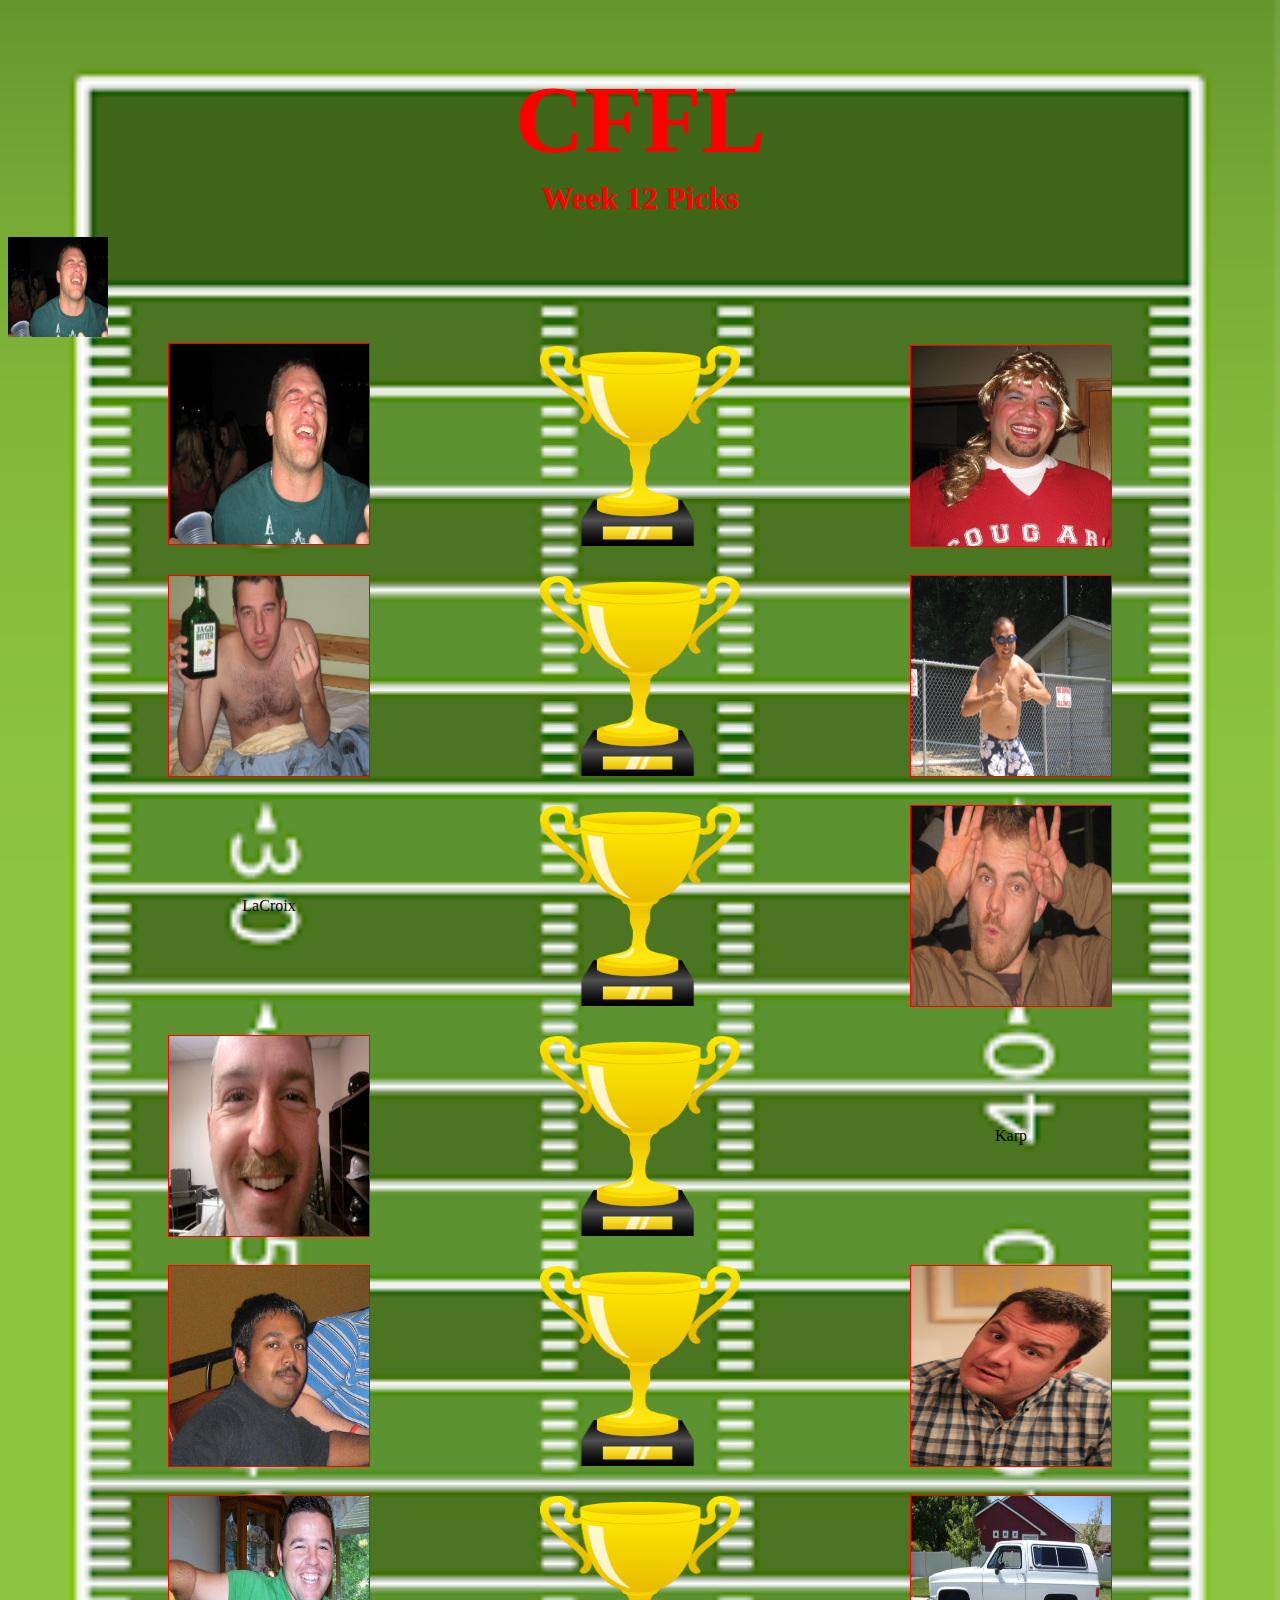
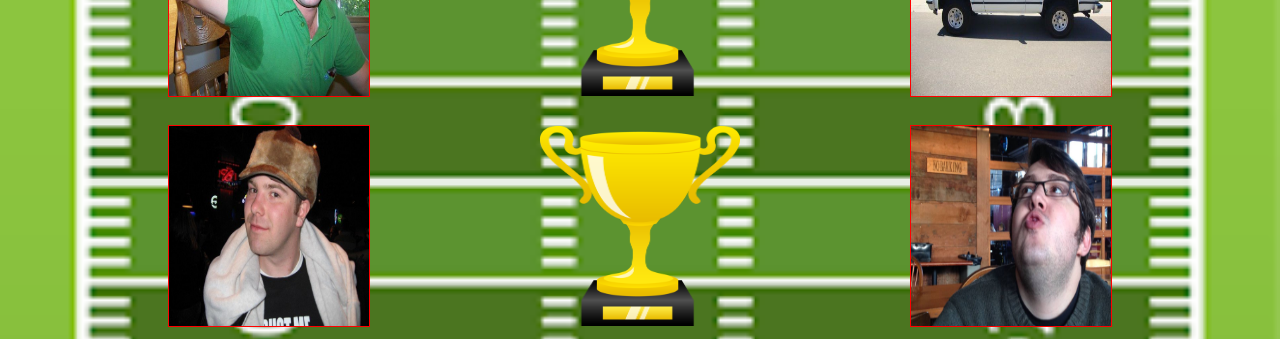
==== index.html @ 6c33d7bc "initial website basics" ====
<!DOCTYPE html>
<html>
<head>
  <link rel="stylesheet" type="text/css" media="screen" href="style.css" />
  <title>
    CFFL Week 12 Picks
  </title>
</head>
<body>
  <h1> CFFL </h1>
  <h2> Week 12 Picks </h2>

  <div class="dropdown">
  <button class="dropbtn"><img src="./images/joe.jpg" height=100 width=100/></button>
  <div class="dropdown-content">
    <img src="jeff.jpg" height=50 width=50/>
    <img src="iliff.jpg" height=50 width=50/>
    <img src="chops.jpg" height=50 width=50/>
  </div>
</div>


  <div class="grid-container">
    <div class="grid-item" id="joe">
      <div class="dropdown">
        <button class="dropbtn"><img src="./images/joe.jpg" height=100 width=100/></button>
        <div class="dropdown-content">
          <img src="./images/jeff.jpg" height=100 width=100/>
          <img src="./images/iliff.jpg" height=100 width=100/>
          <img src="./images/chops.jpg" height=100 width=100/>
        </div>
      </div>
    </div>
    <div class="grid-item" id="trophy"><img src="./images/trophy.png" height=100 width=80/></div>
    <div class="grid-item"><img src="./images/chief.jpg"/></div>
    <div class="grid-item"><img src="./images/jason.jpg"/></div>
    <div class="grid-item" id="trophy"><img src="./images/trophy.png" height=100 width=80/></div>
    <div class="grid-item"><img src="./images/fran.jpg"/></div>
    <div class="grid-item">LaCroix</div>
    <div class="grid-item" id="trophy"><img src="./images/trophy.png" height=100 width=80/></div>
    <div class="grid-item"><img src="./images/nick.jpg"/></div>
    <div class="grid-item"><img src="./images/craven.jpg"/></div>
    <div class="grid-item" id="trophy"><img src="./images/trophy.png" height=100 width=80/></div>
    <div class="grid-item">Karp</div>
    <div class="grid-item"><img src="./images/iliff.jpg"/></div>
    <div class="grid-item" id="trophy"><img src="./images/trophy.png" height=100 width=80/></div>
    <div class="grid-item"><img src="./images/ryan.jpg"/></div>
    <div class="grid-item"><img src="./images/andy2.jpg"/></div>
    <div class="grid-item" id="trophy"><img src="./images/trophy.png" height=100 width=80/></div>
    <div class="grid-item"><img src="./images/jimmy.jpg"/></div>
    <div class="grid-item"><img src="./images/munsch.jpg"/></div>
    <div class="grid-item" id="trophy"><img src="./images/trophy.png" height=100 width=80/></div>
    <div class="grid-item"><img src="./images/chops.jpg"/></div>

  </div>
</body>
</html>
---- style.css ----
body {
  background-image: url("./images/field2.png");
  background-repeat: no-repeat;
  background-size: 100%;
}

h1 {
  color: red;
  font-size: 6em;
  text-align: center;
  margin-bottom: 0;
}

h2 {
  color: red;
  font-size: 2em;
  text-align: center;
  margin-top: 5px;
  margin-bottom: 20px;
}

.grid-container {
  display: grid;
  grid-template-columns: 1fr 200px 1fr;
  grid-template-rows: repeat(7, 210px);
  row-gap: 20px;
  column-gap: 10px;
}

.grid-item img {
  height: 200px;
  width: 200px;
  border: 1px solid red;
}

.grid-item {
  display: flex;
  justify-content: center;
  align-items: center;
  border-bottom: 0px solid black;
}

#trophy, #trophy img {
  border: none;
}

.dropbtn {
  background-color: transparent;
  color: white;
  padding: 0px;
  font-size: 16px;
  border: none;
}

.dropdown {
  position: relative;
  display: inline-block;
}

.dropdown-content {
  display: none;
  position: absolute;
  background-color: transparent;
  min-width: 100px;
  box-shadow: 0px 8px 16px 0px rgba(0,0,0,0.2);
  z-index: 1;
}

.dropdown-content a {
  color: black;
  padding: 12px 16px;
  text-decoration: none;
  display: block;
}

.dropdown-content a:hover {background-color: #ddd;}

.dropdown:hover .dropdown-content {display: block;}

.dropdown:hover .dropbtn {background-color: #3e8e41;}


.dropdown:hover .dropdown-content {display: block;}
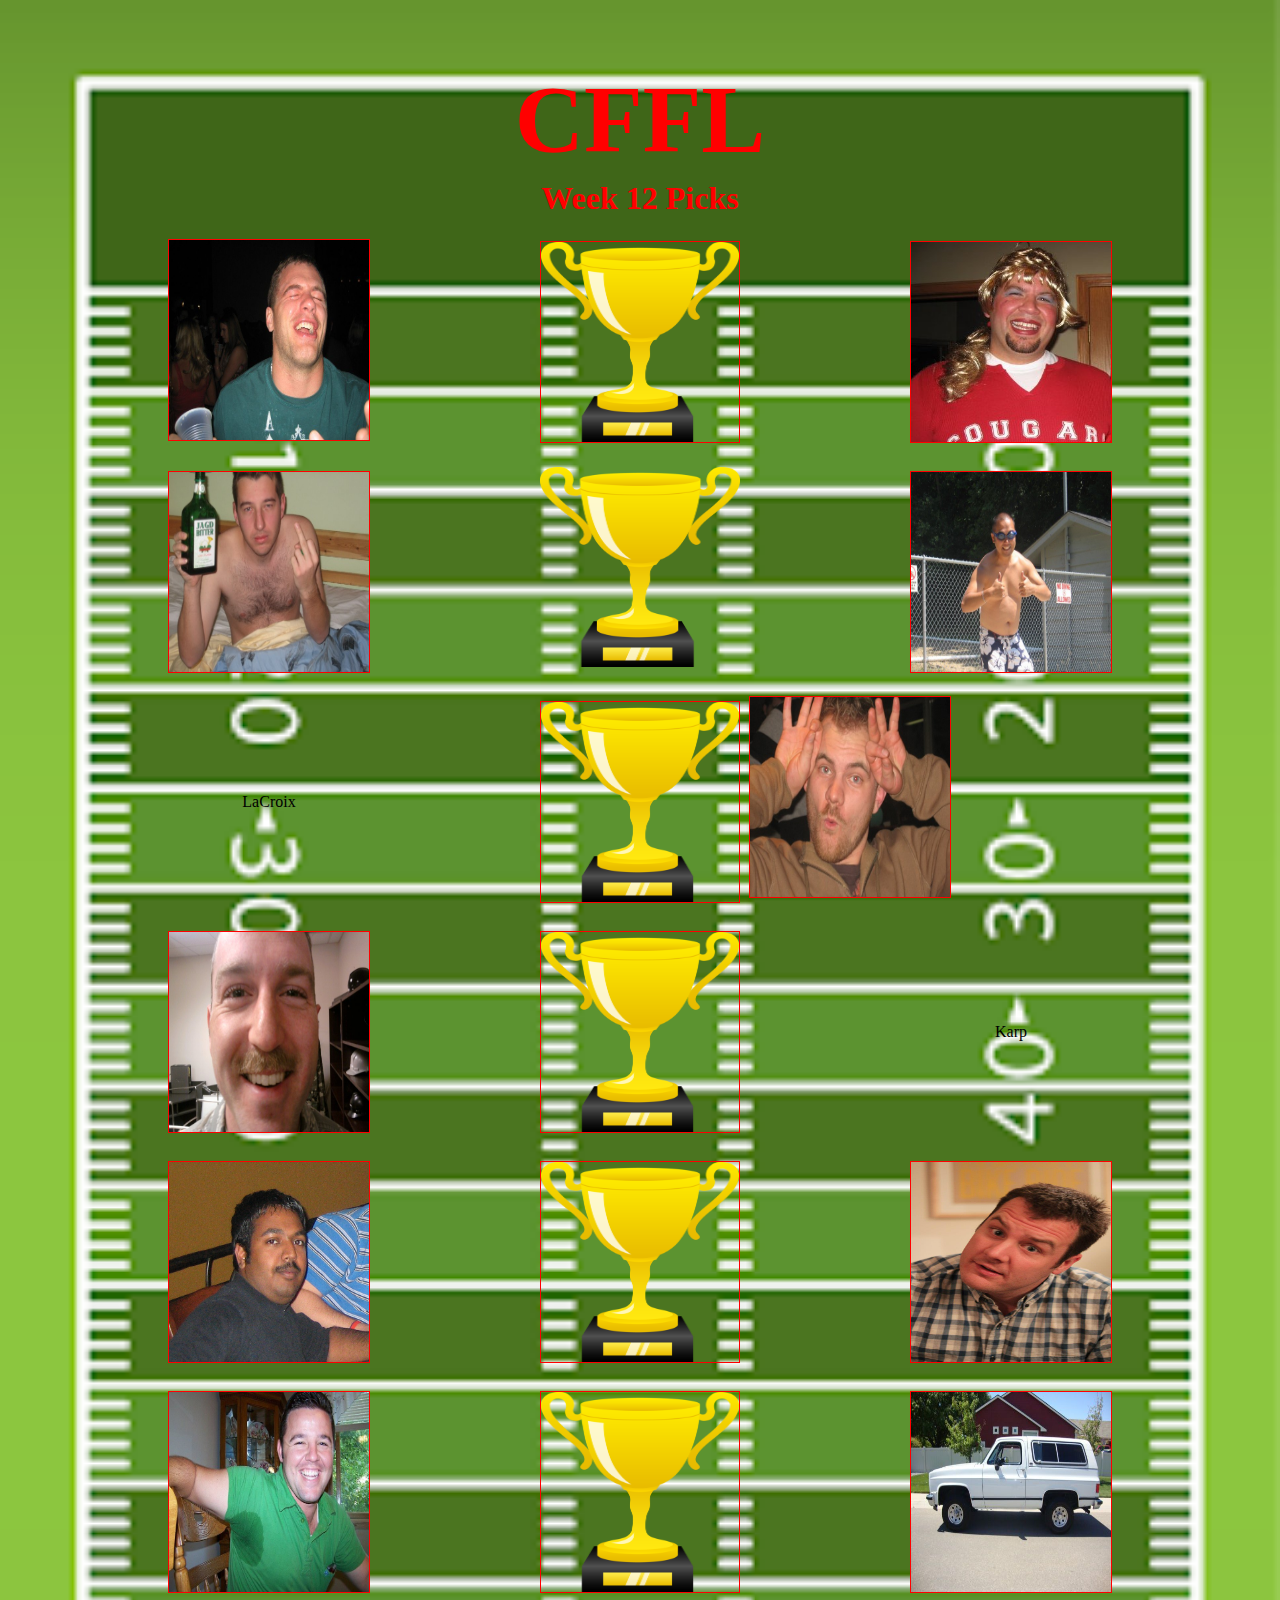
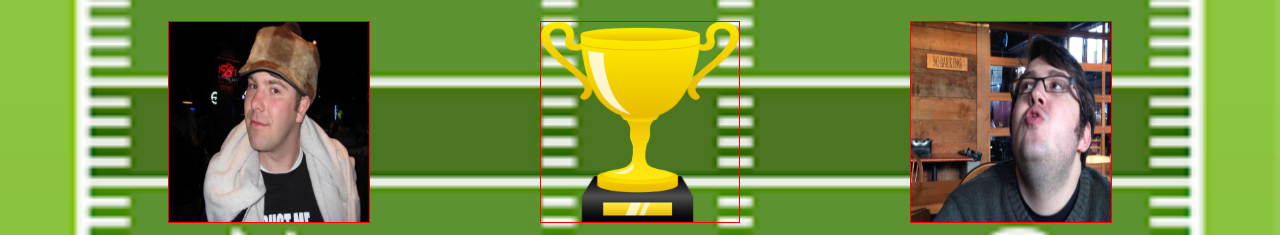
==== commit 0b109b9a: "added new test file for animation" ====
--- a/index.html
+++ b/index.html
@@ -2,24 +2,59 @@
 <html>
 <head>
   <link rel="stylesheet" type="text/css" media="screen" href="style.css" />
+  <script src="animate.js"></script>
   <title>
     CFFL Week 12 Picks
   </title>
+  <script>
+    /* <![CDATA[ */
+
+    function DoAnimation() {
+      var targetElement = document.getElementById("nick");
+      targetElement.className = "animate";
+    }
+    /* ]]> */
+  </script>
 </head>
 <body>
   <h1> CFFL </h1>
   <h2> Week 12 Picks </h2>
 
-  <div class="dropdown">
+<!--  <div class="dropdown">
   <button class="dropbtn"><img src="./images/joe.jpg" height=100 width=100/></button>
   <div class="dropdown-content">
-    <img src="jeff.jpg" height=50 width=50/>
-    <img src="iliff.jpg" height=50 width=50/>
-    <img src="chops.jpg" height=50 width=50/>
+    <img src="./images/jeff.jpg" height=50 width=50/>
+    <img src="./images/iliff.jpg" height=50 width=50/>
+    <img src="./images/chops.jpg" height=50 width=50/>
   </div>
 </div>
+-->
 
+<!--<div class="custom-select">
+  <select>
+    <option value="0"><img src="./images/joe.jpg" height=100 width=100/></option>
+    <option value="1">Audi</option>
+    <option value="2">BMW</option>
+    <option value="3">Citroen</option>
+    <option value="4">Ford</option>
+    <option value="5">Honda</option>
+    <option value="6">Jaguar</option>
+    <option value="7">Land Rover</option>
+    <option value="8">Mercedes</option>
+    <option value="9">Mini</option>
+    <option value="10">Nissan</option>
+    <option value="11">Toyota</option>
+    <option value="12">Volvo</option>
+  </select>
+</div>
+-->
 
+<!--<select>
+  <option style="background-image:url(/images/joe.jpg);">male</option>
+  <option style="background-image:url(female.png);">female</option>
+  <option style="background-image:url(others.png);">others</option>
+</select>
+-->
   <div class="grid-container">
     <div class="grid-item" id="joe">
       <div class="dropdown">
@@ -33,12 +68,12 @@
     </div>
     <div class="grid-item" id="trophy"><img src="./images/trophy.png" height=100 width=80/></div>
     <div class="grid-item"><img src="./images/chief.jpg"/></div>
-    <div class="grid-item"><img src="./images/jason.jpg"/></div>
-    <div class="grid-item" id="trophy"><img src="./images/trophy.png" height=100 width=80/></div>
-    <div class="grid-item"><img src="./images/fran.jpg"/></div>
+    <div class="grid-item" id="jason"><img src="./images/jason.jpg"/></div>
+    <div class="trophy" id="trophy2"><img src="./images/trophy.png" height=100 width=80 /></div>
+    <div class="grid-item" id="fran"><img src="./images/fran.jpg"/></div>
     <div class="grid-item">LaCroix</div>
-    <div class="grid-item" id="trophy"><img src="./images/trophy.png" height=100 width=80/></div>
-    <div class="grid-item"><img src="./images/nick.jpg"/></div>
+    <div class="grid-item" id="trophy"><img src="./images/trophy.png" height=100 width=80 onclick="DoAnimation();"/></div>
+    <div class="grid-item" id="nick"><img src="./images/nick.jpg" height=200 width=200 /></div>
     <div class="grid-item"><img src="./images/craven.jpg"/></div>
     <div class="grid-item" id="trophy"><img src="./images/trophy.png" height=100 width=80/></div>
     <div class="grid-item">Karp</div>
--- a/style.css
+++ b/style.css
@@ -40,7 +40,9 @@
   border-bottom: 0px solid black;
 }
 
-#trophy, #trophy img {
+.trophy, .trophy img {
+  height: 200px;
+  width: 200px;
   border: none;
 }
 
@@ -60,17 +62,17 @@
 .dropdown-content {
   display: none;
   position: absolute;
-  background-color: transparent;
-  min-width: 100px;
-  box-shadow: 0px 8px 16px 0px rgba(0,0,0,0.2);
+  background-color: grey;
   z-index: 1;
 }
 
-.dropdown-content a {
+.dropdown-content img {
   color: black;
-  padding: 12px 16px;
+  padding: 5px;
   text-decoration: none;
   display: block;
+  height: 100px;
+  width: 100px;
 }
 
 .dropdown-content a:hover {background-color: #ddd;}
@@ -81,3 +83,49 @@
 
 
 .dropdown:hover .dropdown-content {display: block;}
+
+#jason {
+  position: relative;
+  animation-name: attack;
+  animation-duration: 2s;
+  animation-delay: 1s;
+}
+
+@keyframes attack {
+  0%   {left:0px;}
+  50%  {left:50%;}
+  100% {left:0px;}
+}
+
+#fran {
+  transition: margin-right;
+  transition-duration: 2000ms;
+}
+
+#fran:hover {
+  margin-right: 100%;
+}
+
+#nick {
+  height: 200px;
+  width: 200px;
+}
+
+.animate {
+  animation-name: slide-right;
+  animation-duration: 2s;
+  /* Preserve the effect of the animation at ending */
+  animation-fill-mode: forwards;
+}
+
+@keyframes slide-right {
+
+  from {
+    margin-right: 0px;
+  }
+
+
+  to {
+    margin-right: 200px;
+  }
+}
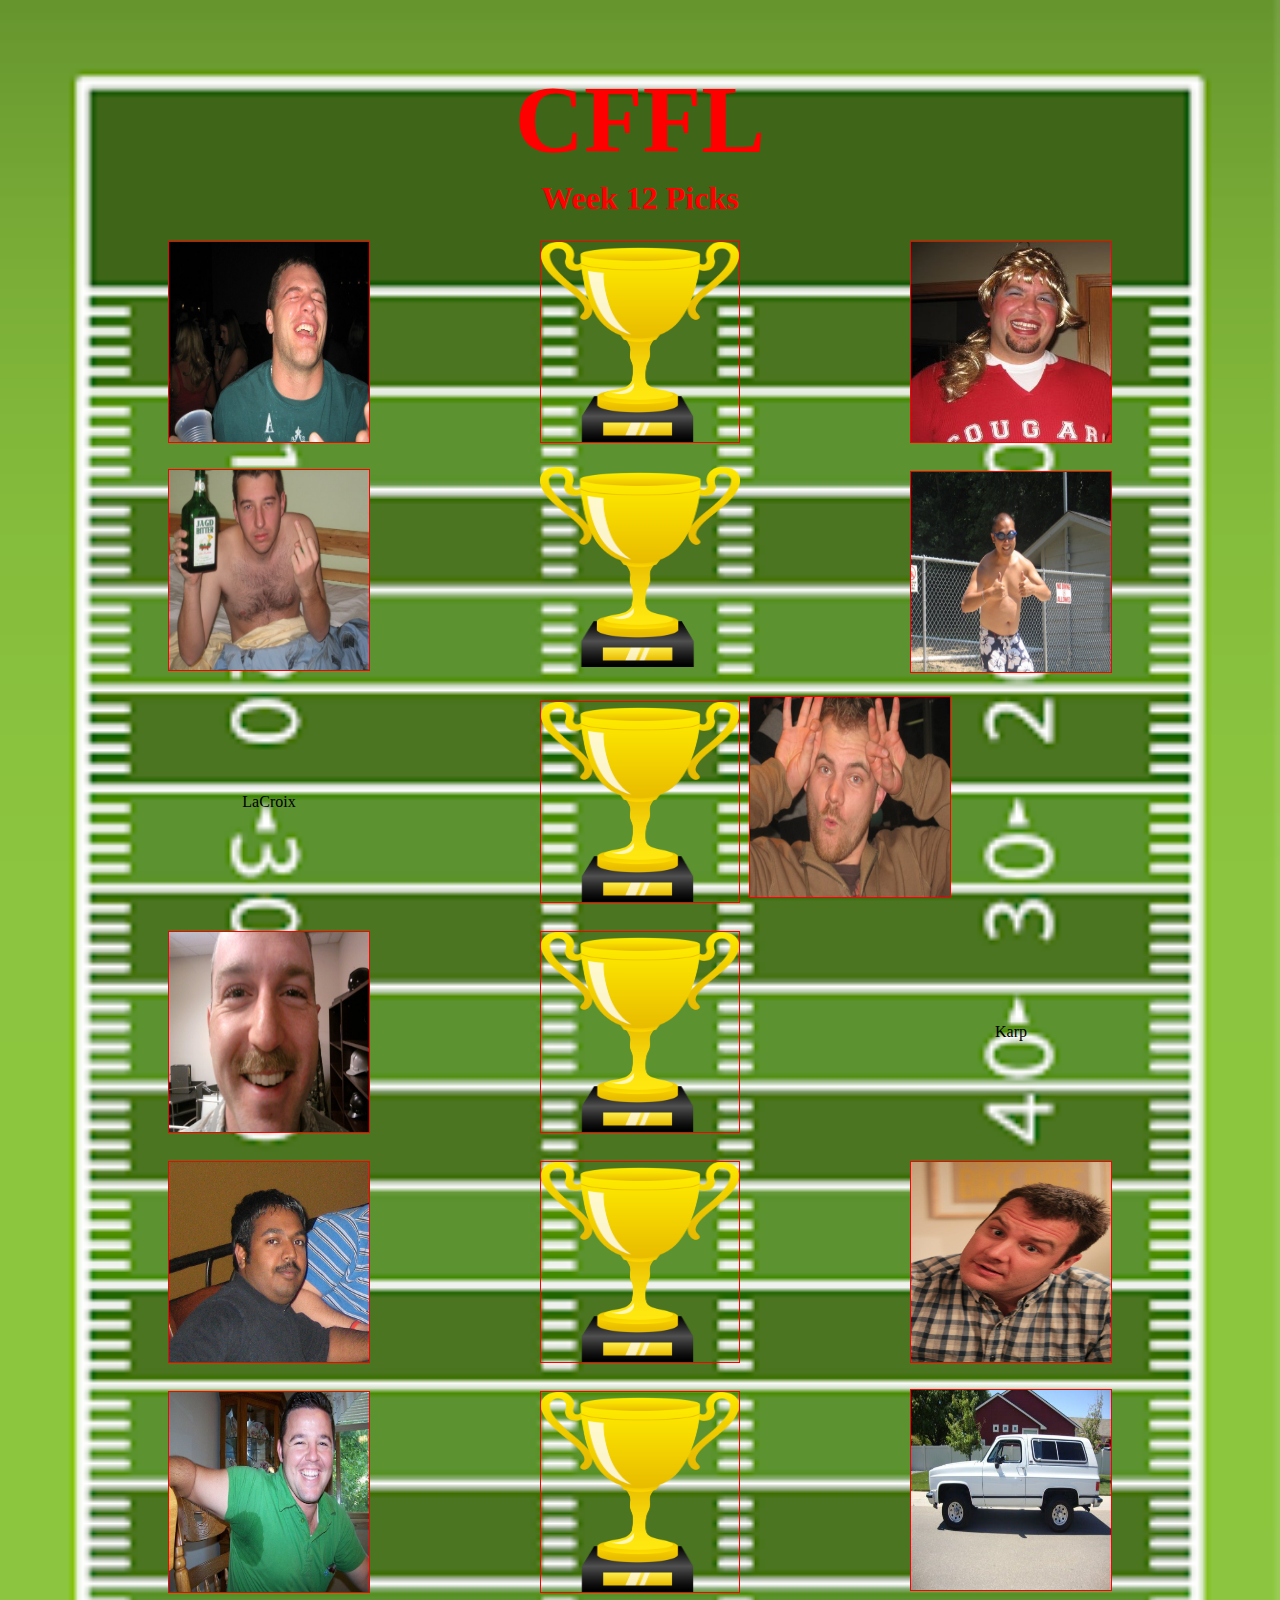
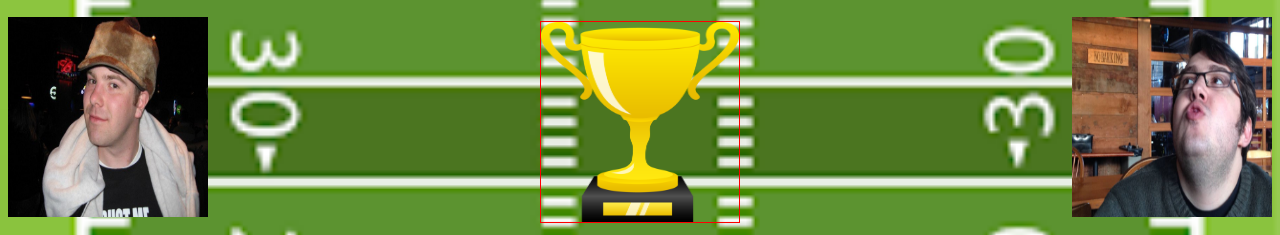
==== commit 67361136: "probably quitting here" ====
--- a/index.html
+++ b/index.html
@@ -6,15 +6,7 @@
   <title>
     CFFL Week 12 Picks
   </title>
-  <script>
-    /* <![CDATA[ */
 
-    function DoAnimation() {
-      var targetElement = document.getElementById("nick");
-      targetElement.className = "animate";
-    }
-    /* ]]> */
-  </script>
 </head>
 <body>
   <h1> CFFL </h1>
@@ -56,19 +48,18 @@
 </select>
 -->
   <div class="grid-container">
-    <div class="grid-item" id="joe">
+    <div class="grid-item" id="joe"><img src="./images/joe.jpg" height=100 width=100/></div>
+    <div class="grid-item" id="trophy"><img src="./images/trophy.png" height=100 width=80/></div>
+    <div class="grid-item"><img src="./images/chief.jpg"/></div>
+    <div class="grid-item" id="jason">
       <div class="dropdown">
-        <button class="dropbtn"><img src="./images/joe.jpg" height=100 width=100/></button>
+        <button class="dropbtn"><img src="./images/jason.jpg" height=100 width=100/></button>
         <div class="dropdown-content">
-          <img src="./images/jeff.jpg" height=100 width=100/>
-          <img src="./images/iliff.jpg" height=100 width=100/>
-          <img src="./images/chops.jpg" height=100 width=100/>
+          <img src="./images/jason2.jpg" height=100 width=100/>
+          <img src="./images/jason3.jpg" height=100 width=100/>
         </div>
       </div>
     </div>
-    <div class="grid-item" id="trophy"><img src="./images/trophy.png" height=100 width=80/></div>
-    <div class="grid-item"><img src="./images/chief.jpg"/></div>
-    <div class="grid-item" id="jason"><img src="./images/jason.jpg"/></div>
     <div class="trophy" id="trophy2"><img src="./images/trophy.png" height=100 width=80 /></div>
     <div class="grid-item" id="fran"><img src="./images/fran.jpg"/></div>
     <div class="grid-item">LaCroix</div>
@@ -77,15 +68,24 @@
     <div class="grid-item"><img src="./images/craven.jpg"/></div>
     <div class="grid-item" id="trophy"><img src="./images/trophy.png" height=100 width=80/></div>
     <div class="grid-item">Karp</div>
-    <div class="grid-item"><img src="./images/iliff.jpg"/></div>
+    <div class="grid-item" id="iliff"><img src="./images/iliff.jpg"/></div>
     <div class="grid-item" id="trophy"><img src="./images/trophy.png" height=100 width=80/></div>
-    <div class="grid-item"><img src="./images/ryan.jpg"/></div>
+    <div class="grid-item" id="ryan"><img src="./images/ryan.jpg"/></div>
     <div class="grid-item"><img src="./images/andy2.jpg"/></div>
     <div class="grid-item" id="trophy"><img src="./images/trophy.png" height=100 width=80/></div>
-    <div class="grid-item"><img src="./images/jimmy.jpg"/></div>
-    <div class="grid-item"><img src="./images/munsch.jpg"/></div>
-    <div class="grid-item" id="trophy"><img src="./images/trophy.png" height=100 width=80/></div>
-    <div class="grid-item"><img src="./images/chops.jpg"/></div>
+    <div class="grid-item" id="ghosty">
+      <div class="dropdown">
+        <button class="dropbtn"><img src="./images/jimmy.jpg" height=100 width=100/></button>
+        <div class="dropdown-content">
+          <img src="./images/hayes.jpg" height=100 width=100/>
+          <img src="./images/jeff.jpg" height=100 width=100/>
+          <img src="./images/ghosty.png" height=100 width=100/>
+        </div>
+      </div>
+    </div>
+    <div class="owner1" id="munsch"><img src="./images/munsch.jpg" height=200 width=200/></div>
+    <div class="grid-item" id="trophy"><img src="./images/trophy.png" height=100 width=80 onclick="DoAnimationL(); DoAnimationR();"/></div>
+    <div class="owner2" id="chops"><img src="./images/chops.jpg" height=200 width=200/></div>
 
   </div>
 </body>
--- a/style.css
+++ b/style.css
@@ -84,7 +84,7 @@
 
 .dropdown:hover .dropdown-content {display: block;}
 
-#jason {
+#joe {
   position: relative;
   animation-name: attack;
   animation-duration: 2s;
@@ -111,7 +111,7 @@
   width: 200px;
 }
 
-.animate {
+.animate-r {
   animation-name: slide-right;
   animation-duration: 2s;
   /* Preserve the effect of the animation at ending */
@@ -121,11 +121,46 @@
 @keyframes slide-right {
 
   from {
+    margin-left: 0px;
+  }
+
+  50% {
+    margin-left: 100%;
+  }
+
+  to {
+    margin-left: 0px;
+  }
+}
+
+.animate-l {
+  animation-name: slide-left;
+  animation-duration: 2s;
+  /* Preserve the effect of the animation at ending */
+  animation-fill-mode: forwards;
+}
+
+@keyframes slide-left {
+
+  from {
     margin-right: 0px;
   }
 
+  50% {
+    margin-right: 100%;
+  }
 
   to {
-    margin-right: 200px;
+    margin-right: 0px;
   }
 }
+
+.owner1 {
+  display: flex;
+  justify-content: flex-start;
+}
+
+#chops {
+  display: flex;
+  justify-content: flex-end;
+}
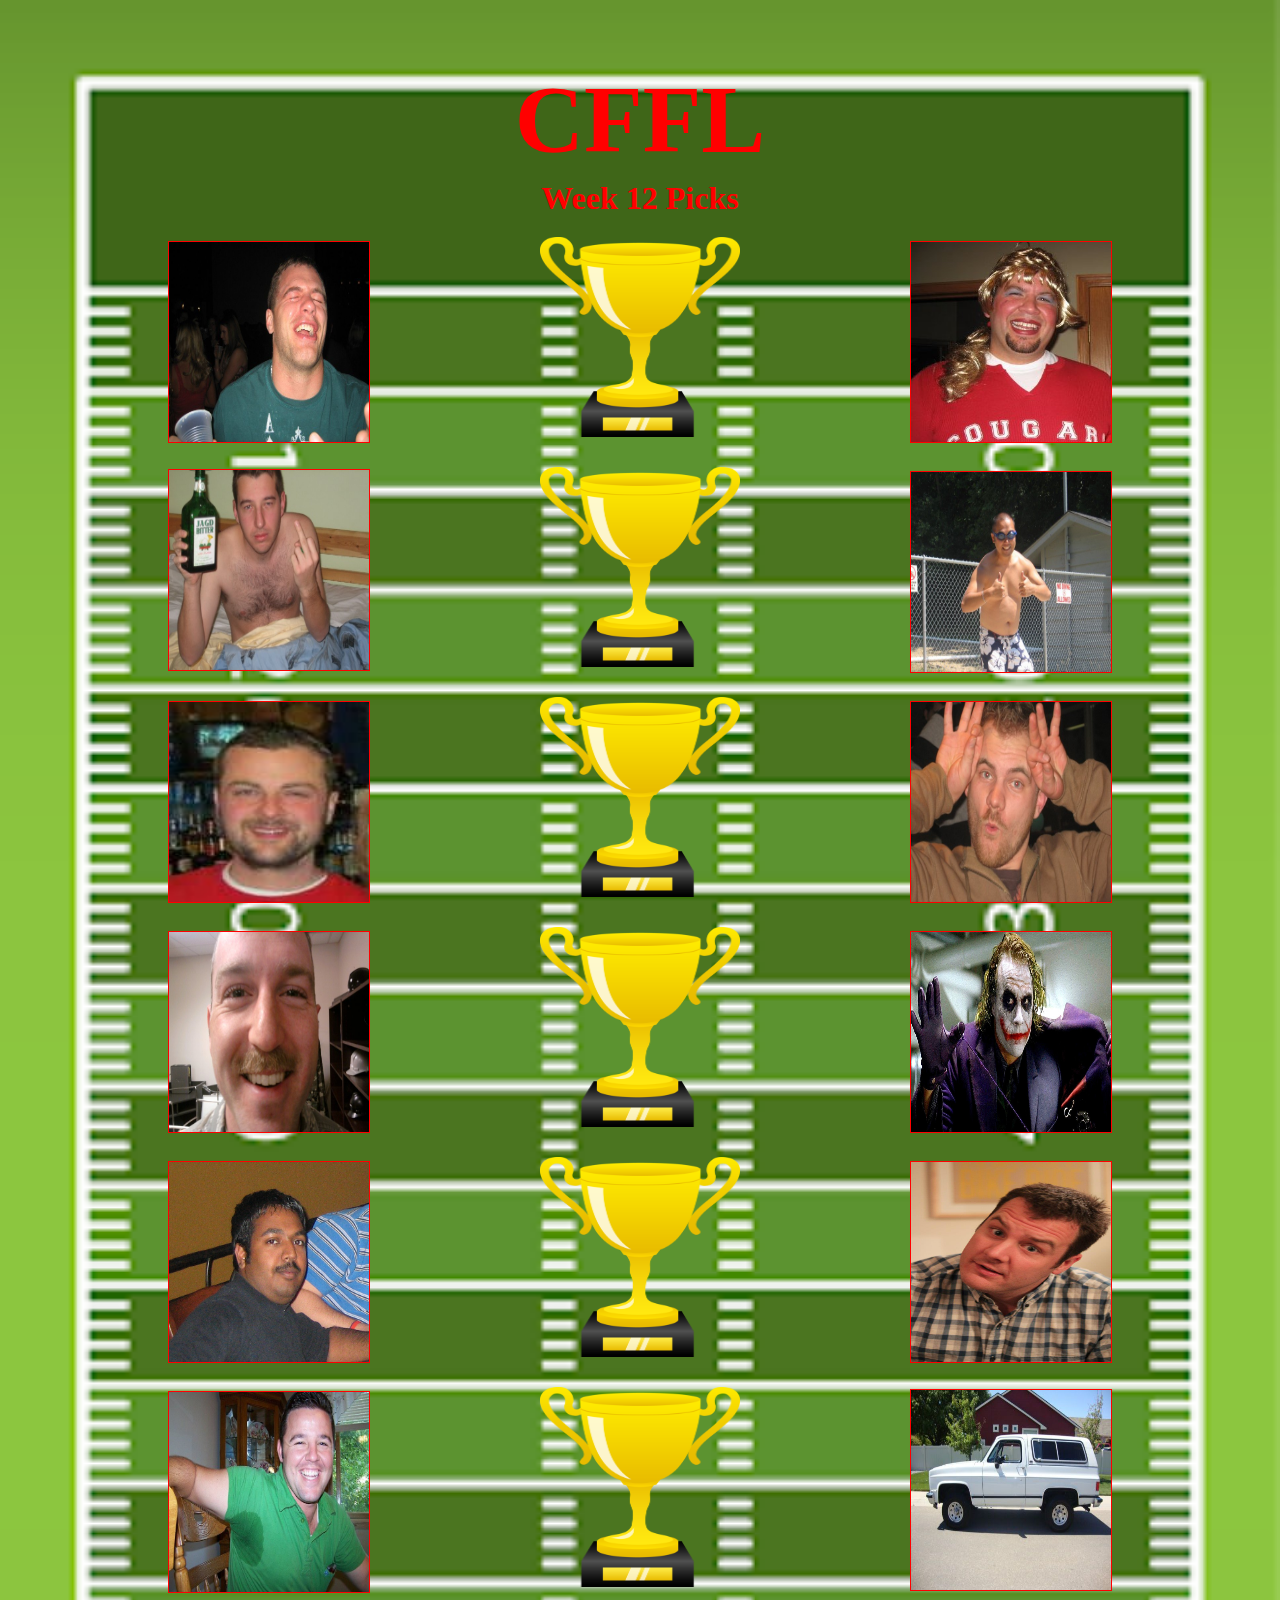
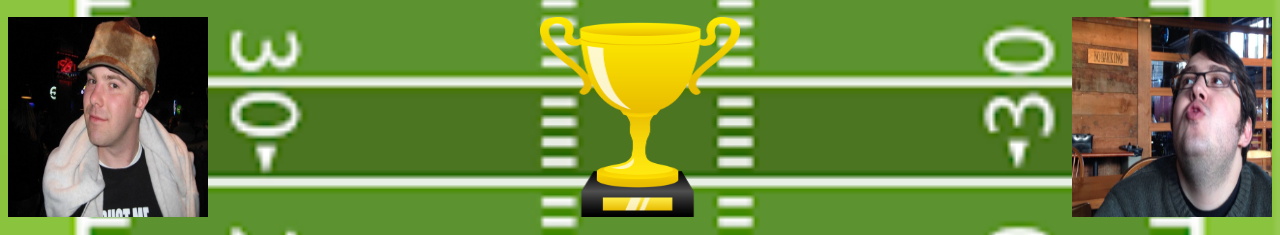
==== commit 4cb0deca: "added lacroix and karp" ====
--- a/index.html
+++ b/index.html
@@ -49,7 +49,7 @@
 -->
   <div class="grid-container">
     <div class="grid-item" id="joe"><img src="./images/joe.jpg" height=100 width=100/></div>
-    <div class="grid-item" id="trophy"><img src="./images/trophy.png" height=100 width=80/></div>
+    <div class="trophy" id="trophy"><img src="./images/trophy.png" height=100 width=80/></div>
     <div class="grid-item"><img src="./images/chief.jpg"/></div>
     <div class="grid-item" id="jason">
       <div class="dropdown">
@@ -62,17 +62,17 @@
     </div>
     <div class="trophy" id="trophy2"><img src="./images/trophy.png" height=100 width=80 /></div>
     <div class="grid-item" id="fran"><img src="./images/fran.jpg"/></div>
-    <div class="grid-item">LaCroix</div>
-    <div class="grid-item" id="trophy"><img src="./images/trophy.png" height=100 width=80 onclick="DoAnimation();"/></div>
+    <div class="grid-item" id="lacroix"><img src="./images/lacroix.jpg"></div>
+    <div class="trophy" id="trophy"><img src="./images/trophy.png" height=100 width=80 onclick="DoAnimation();"/></div>
     <div class="grid-item" id="nick"><img src="./images/nick.jpg" height=200 width=200 /></div>
     <div class="grid-item"><img src="./images/craven.jpg"/></div>
-    <div class="grid-item" id="trophy"><img src="./images/trophy.png" height=100 width=80/></div>
-    <div class="grid-item">Karp</div>
+    <div class="trophy" id="trophy"><img src="./images/trophy.png" height=100 width=80/></div>
+    <div class="grid-item" id="karp"><img src="./images/karp.jpg"></div>
     <div class="grid-item" id="iliff"><img src="./images/iliff.jpg"/></div>
-    <div class="grid-item" id="trophy"><img src="./images/trophy.png" height=100 width=80/></div>
+    <div class="trophy" id="trophy"><img src="./images/trophy.png" height=100 width=80/></div>
     <div class="grid-item" id="ryan"><img src="./images/ryan.jpg"/></div>
     <div class="grid-item"><img src="./images/andy2.jpg"/></div>
-    <div class="grid-item" id="trophy"><img src="./images/trophy.png" height=100 width=80/></div>
+    <div class="trophy" id="trophy"><img src="./images/trophy.png" height=100 width=80/></div>
     <div class="grid-item" id="ghosty">
       <div class="dropdown">
         <button class="dropbtn"><img src="./images/jimmy.jpg" height=100 width=100/></button>
@@ -84,7 +84,7 @@
       </div>
     </div>
     <div class="owner1" id="munsch"><img src="./images/munsch.jpg" height=200 width=200/></div>
-    <div class="grid-item" id="trophy"><img src="./images/trophy.png" height=100 width=80 onclick="DoAnimationL(); DoAnimationR();"/></div>
+    <div class="trophy" id="trophy"><img src="./images/trophy.png" height=100 width=80 onclick="DoAnimationL(); DoAnimationR();"/></div>
     <div class="owner2" id="chops"><img src="./images/chops.jpg" height=200 width=200/></div>
 
   </div>
--- a/style.css
+++ b/style.css
@@ -106,10 +106,6 @@
   margin-right: 100%;
 }
 
-#nick {
-  height: 200px;
-  width: 200px;
-}
 
 .animate-r {
   animation-name: slide-right;
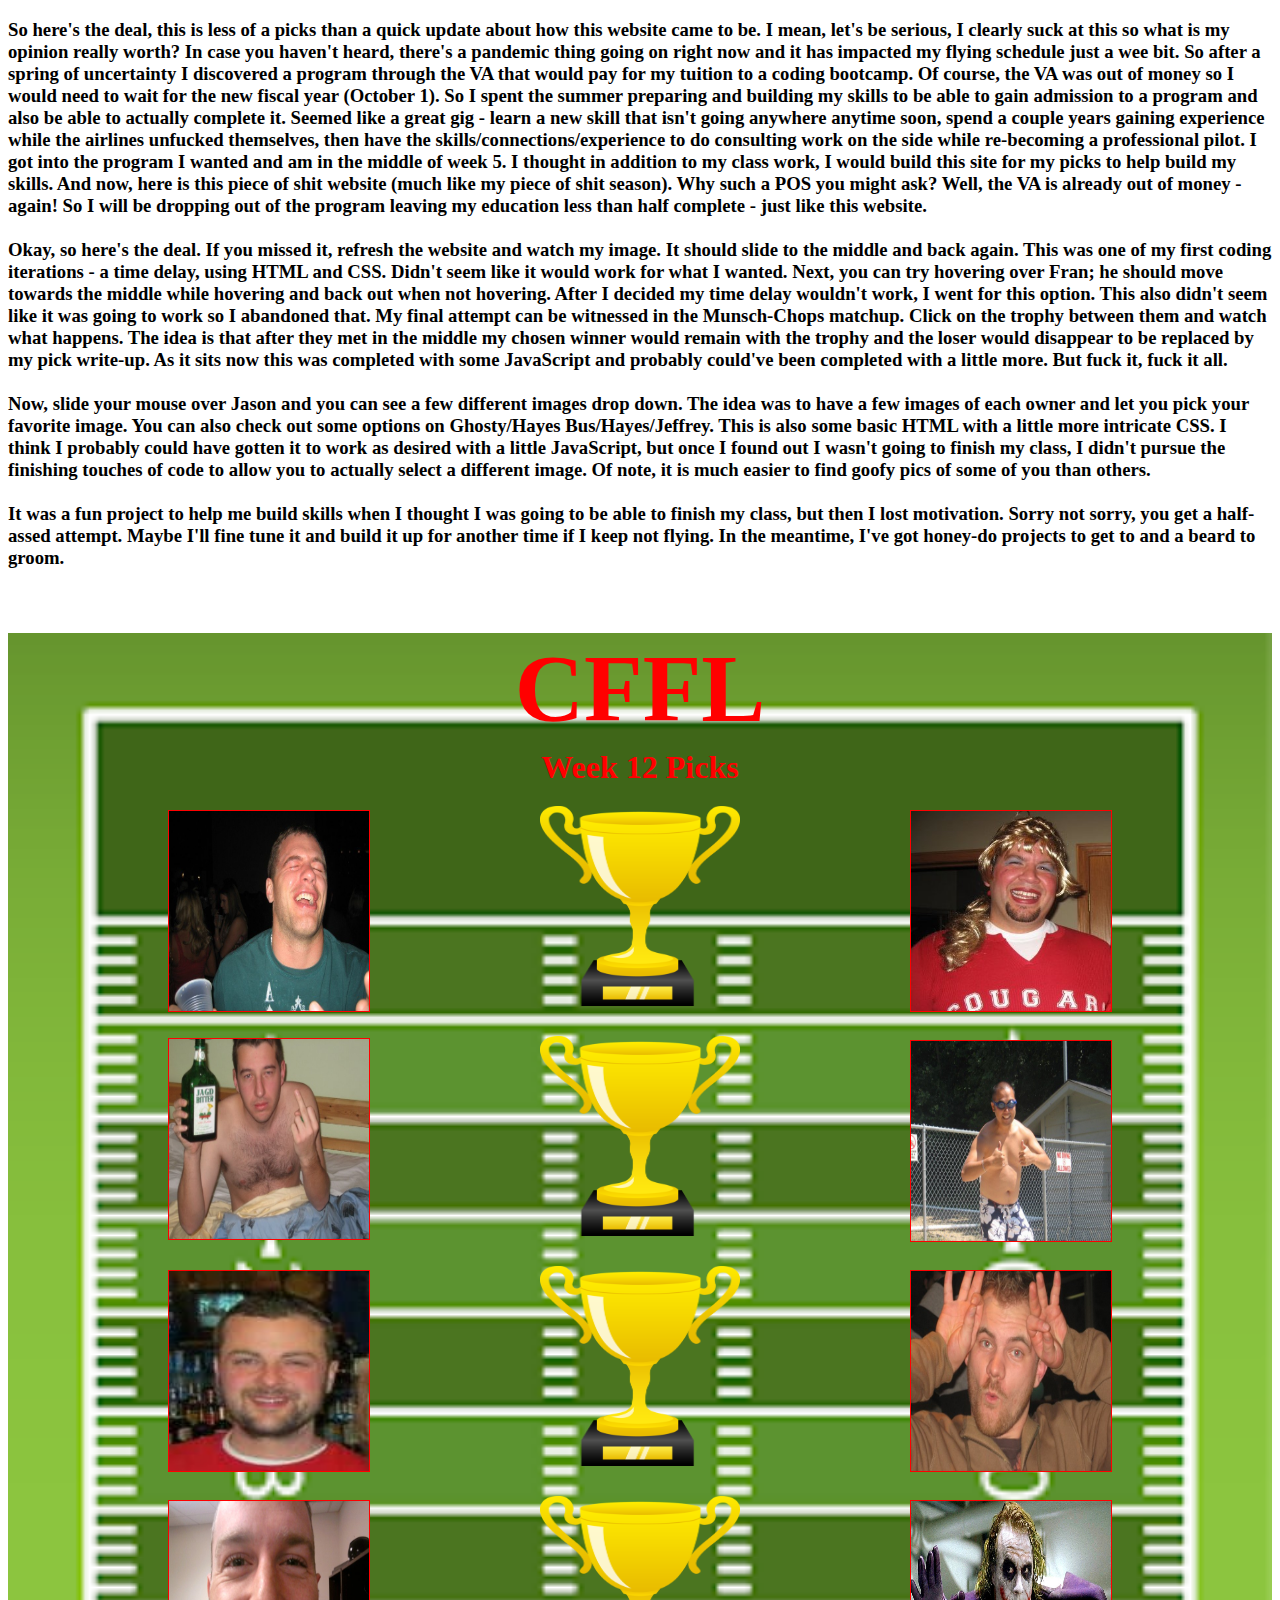
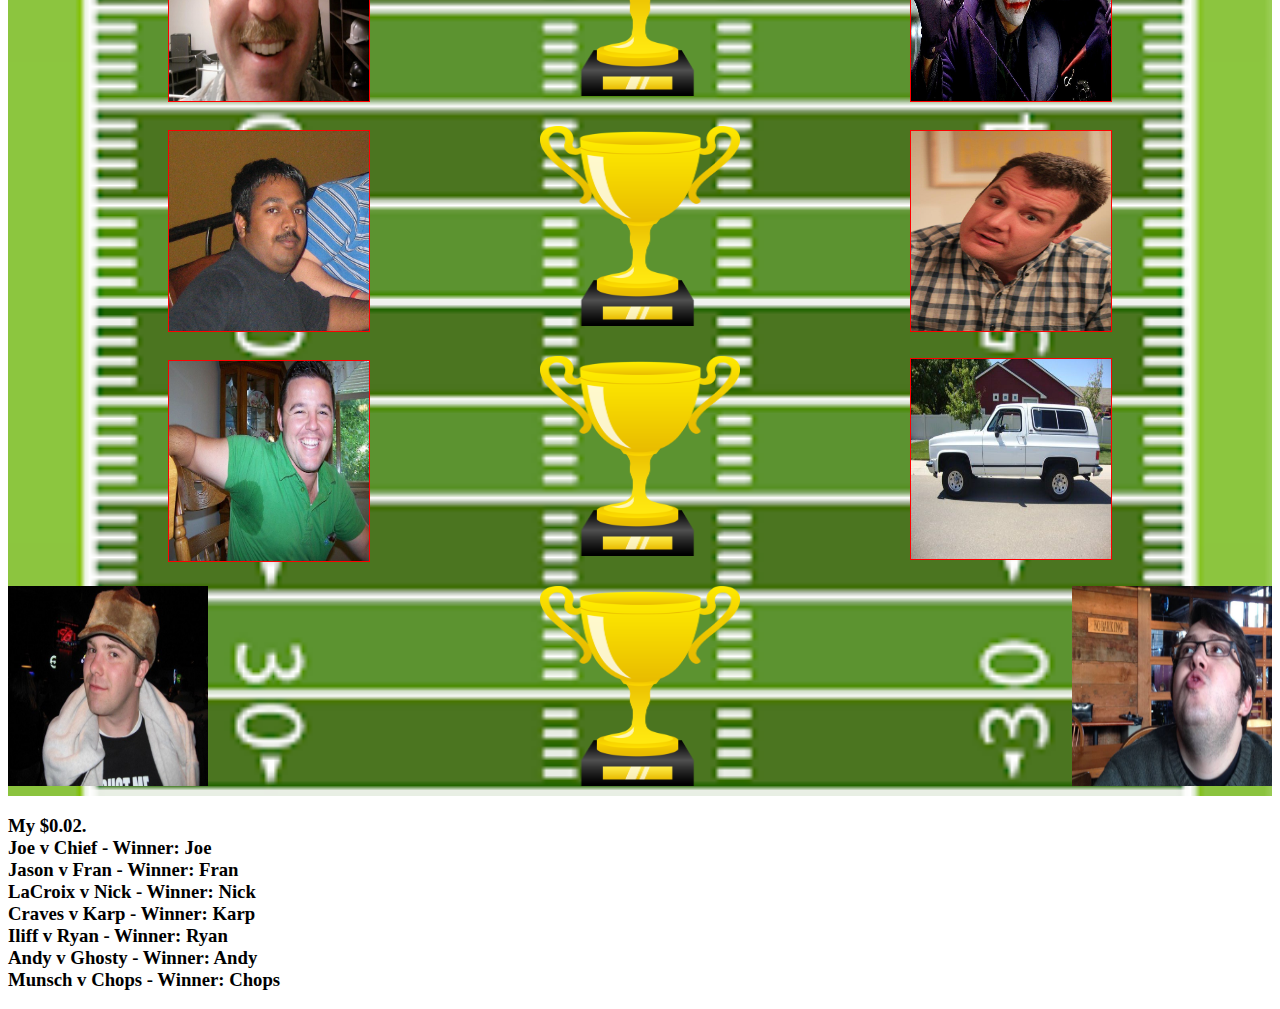
==== commit db643fb6: "included writeups" ====
--- a/index.html
+++ b/index.html
@@ -9,6 +9,45 @@
 
 </head>
 <body>
+  <h3> So here's the deal, this is less of a picks than a quick update about how this website came to be.
+      I mean, let's be serious, I clearly suck at this so what is my opinion really worth? In case
+      you haven't heard, there's a pandemic thing going on right now and it has impacted my flying schedule
+      just a wee bit. So after a spring of uncertainty I discovered a program through the VA that would
+      pay for my tuition to a coding bootcamp. Of course, the VA was out of money so I would need to wait for
+      the new fiscal year (October 1). So I spent the summer preparing and building my skills to be able to
+      gain admission to a program and also be able to actually complete it. Seemed like a great gig - learn a
+      new skill that isn't going anywhere anytime soon, spend a couple years gaining experience while the
+      airlines unfucked themselves, then have the skills/connections/experience to do consulting work on the
+      side while re-becoming a professional pilot. I got into the program I wanted and am in the middle of week 5.
+      I thought in addition to my class work, I would build this site for my picks to help build my skills.
+      And now, here is this piece of shit website (much like my piece of shit season). Why such a POS you might ask?
+      Well, the VA is already out of money - again! So I will be dropping out of the program leaving my education less than
+      half complete - just like this website.
+      <br>
+      <br>
+      Okay, so here's the deal. If you missed it, refresh the website and watch my image. It should slide to the middle
+      and back again. This was one of my first coding iterations - a time delay, using HTML and CSS. Didn't seem like
+      it would work for what I wanted. Next, you can try hovering over Fran; he should move towards
+      the middle while hovering and back out when not hovering. After I decided my time delay wouldn't work, I went for this option.
+      This also didn't seem like it was going to work so I abandoned that. My final attempt can be witnessed in the Munsch-Chops
+      matchup. Click on the trophy between them and watch what happens. The idea is that after they met in the middle
+      my chosen winner would remain with the trophy and the loser would disappear to be replaced by my pick write-up. As it sits now
+      this was completed with some JavaScript and probably could've been completed with a little more. But fuck it, fuck it all.
+      <br>
+      <br>
+      Now, slide your mouse over Jason and you can see a few different images drop down.
+      The idea was to have a few images of each owner and let you pick your favorite image. You can also check out some
+      options on Ghosty/Hayes Bus/Hayes/Jeffrey. This is also some basic HTML with a little more intricate CSS. I think I
+      probably could have gotten it to work as desired with a little JavaScript, but once I found out I wasn't going to finish
+      my class, I didn't pursue the finishing touches of code to allow you to actually select a different image. Of note, it
+      is much easier to find goofy pics of some of you than others.
+      <br>
+      <br>
+      It was a fun project to help me build skills when I thought I was going to be able to finish my class, but then I lost motivation.
+      Sorry not sorry, you get a half-assed attempt. Maybe I'll fine tune it and build it up for another time if I keep not flying. In the
+      meantime, I've got honey-do projects to get to and a beard to groom.
+  </h3>
+  <div class="mainbody">
   <h1> CFFL </h1>
   <h2> Week 12 Picks </h2>
 
@@ -88,5 +127,22 @@
     <div class="owner2" id="chops"><img src="./images/chops.jpg" height=200 width=200/></div>
 
   </div>
+</div>
+<h3> My $0.02.
+  <br>
+  Joe v Chief - Winner: Joe
+  <br>
+  Jason v Fran - Winner: Fran
+  <br>
+  LaCroix v Nick - Winner: Nick
+  <br>
+  Craves v Karp - Winner: Karp
+  <br>
+  Iliff v Ryan - Winner: Ryan
+  <br>
+  Andy v Ghosty - Winner: Andy
+  <br>
+  Munsch v Chops - Winner: Chops
+
 </body>
 </html>
--- a/style.css
+++ b/style.css
@@ -1,4 +1,4 @@
-body {
+.mainbody {
   background-image: url("./images/field2.png");
   background-repeat: no-repeat;
   background-size: 100%;
@@ -17,6 +17,10 @@
   text-align: center;
   margin-top: 5px;
   margin-bottom: 20px;
+}
+
+h3 {
+  background-color: white;
 }
 
 .grid-container {
@@ -88,7 +92,7 @@
   position: relative;
   animation-name: attack;
   animation-duration: 2s;
-  animation-delay: 1s;
+  animation-delay: 2500ms;
 }
 
 @keyframes attack {
